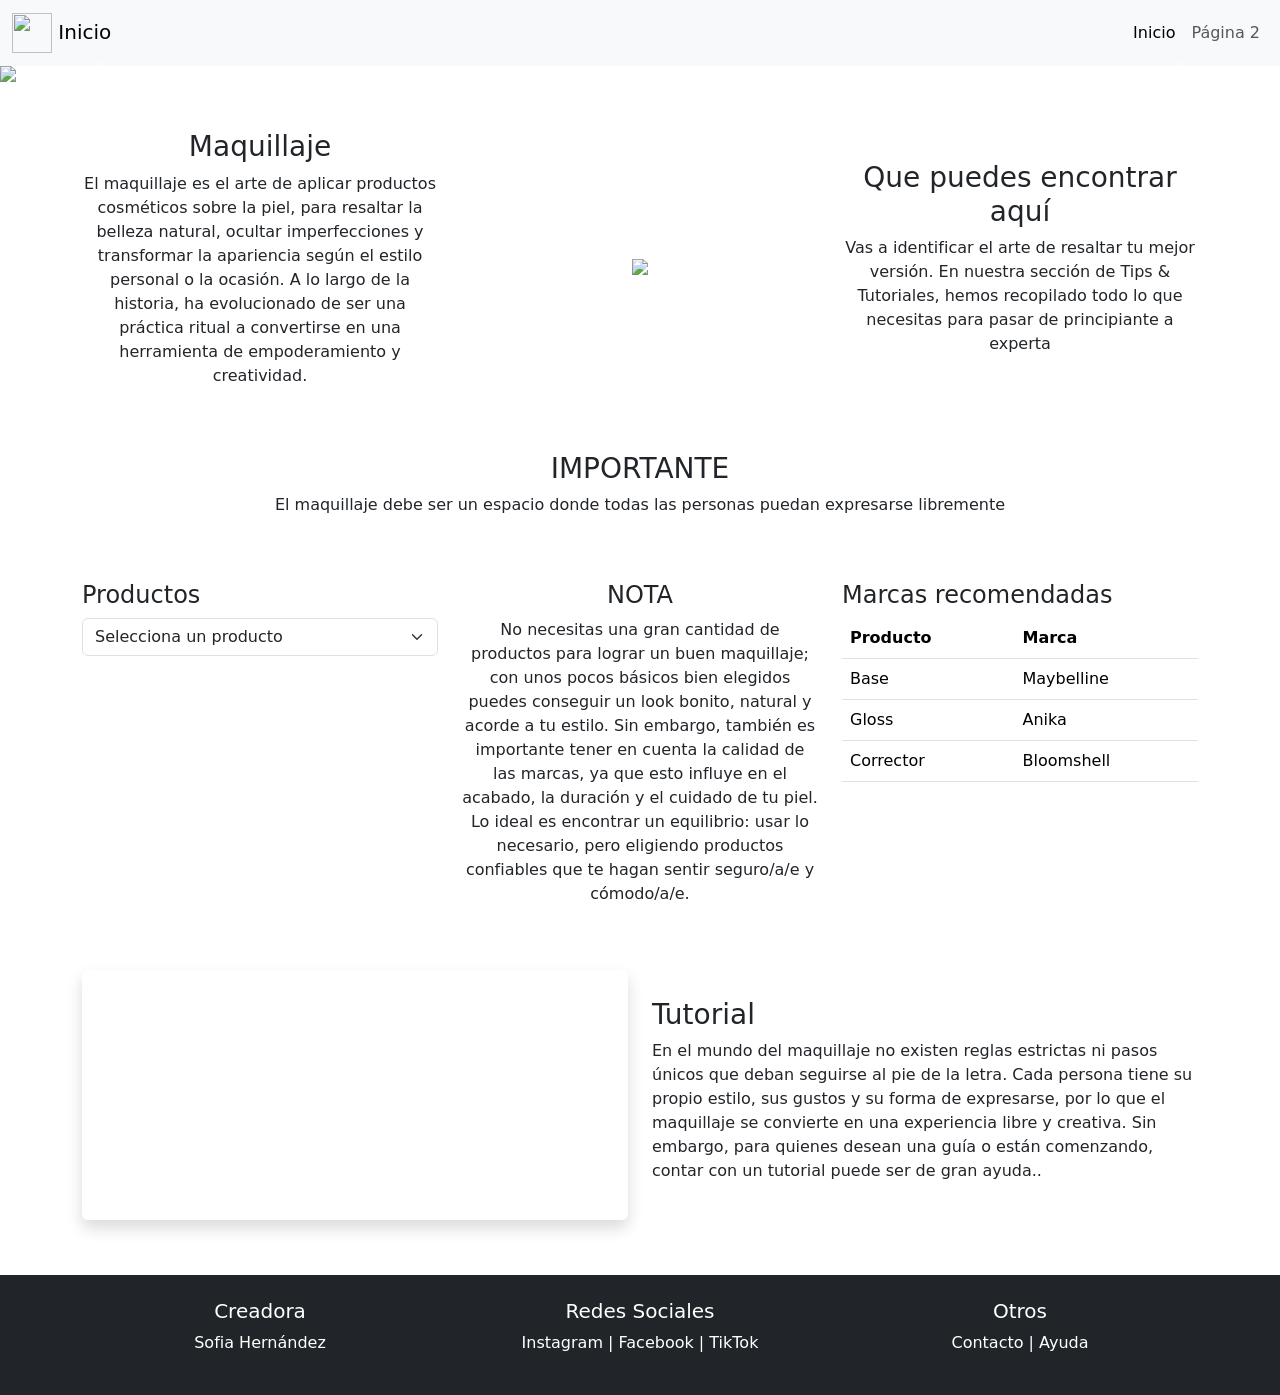
==== index.html @ a7aa95b9 "Add files via upload" ====
<!doctype html>
<html lang="es">
<head>
  <meta charset="utf-8">
  <meta name="viewport" content="width=device-width, initial-scale=1">
  <title>Maquillaje para ti</title>

  <link href="https://cdn.jsdelivr.net/npm/bootstrap@5.3.8/dist/css/bootstrap.min.css" rel="stylesheet">
  <link rel="stylesheet" href="./css/iniciostyle.css">
</head>

<body>

<!-- NAVBAR -->
<nav class="navbar navbar-expand-lg bg-body-tertiary">
  <div class="container-fluid">
    <a class="navbar-brand" href="#">
      <img src="./imagenes/logo 1.png" width="40" height="40">
      Inicio
    </a>

    <button class="navbar-toggler" data-bs-toggle="collapse" data-bs-target="#menu">
      <span class="navbar-toggler-icon"></span>
    </button>

    <div class="collapse navbar-collapse" id="menu">
      <ul class="navbar-nav ms-auto">
        <li class="nav-item">
          <a class="nav-link active" href="index.html">Inicio</a>
        </li>
        <li class="nav-item">
          <a class="nav-link" href="pagina.html">Página 2</a>
        </li>
      </ul>
    </div>
  </div>
</nav>

<!-- CARRUSEL -->
<div id="carouselExample" class="carousel slide" data-bs-ride="carousel">
  <div class="carousel-inner">

    <div class="carousel-item active">
      <img src="./imagenes/maquillaje 1.jpg" class="d-block w-100 tamano">
    </div>

    <div class="carousel-item">
      <img src="./imagenes/maquillaje 6.jpg" class="d-block w-100 tamano">
    </div>

    <div class="carousel-item">
      <img src="./imagenes/maquillaje 3.jpg" class="d-block w-100 tamano">
    </div>

  </div>

  <button class="carousel-control-prev" data-bs-target="#carouselExample" data-bs-slide="prev">
    <span class="carousel-control-prev-icon"></span>
  </button>

  <button class="carousel-control-next" data-bs-target="#carouselExample" data-bs-slide="next">
    <span class="carousel-control-next-icon"></span>
  </button>
</div>

<!-- FILA 1 -->
<div class="container mt-5">
  <div class="row text-center align-items-center">

    <div class="col-md-4">
      <h3>Maquillaje</h3>
      <p>El maquillaje es el arte de aplicar productos cosméticos sobre la piel, para resaltar la belleza natural, ocultar imperfecciones y transformar la apariencia según el estilo personal o la ocasión.
A lo largo de la historia, ha evolucionado de ser una práctica ritual a convertirse en una herramienta de empoderamiento y creatividad.</p>
    </div>

    <div class="col-md-4">
      <img src="./imagenes/maquillaje 7.jpg" class="img-fluid">
    </div>

    <div class="col-md-4">
      <h3>Que puedes encontrar aquí</h3>
      <p>Vas a identificar el arte de resaltar tu mejor versión. En nuestra sección de Tips & Tutoriales, hemos recopilado todo lo que necesitas para pasar de principiante a experta</p>
    </div>

  </div>
</div>

<!-- FILA 2 -->
<div class="container mt-5 text-center">
  <div class="row">
    <div class="col">
      <h3>IMPORTANTE</h3>
      <p>El maquillaje debe ser un espacio donde todas las personas puedan expresarse libremente</p>
    </div>
  </div>
</div>

<!-- FILA 3 -->
<div class="container mt-5">
  <div class="row">

    <!-- IZQUIERDA DESPLEGABLE -->
    <div class="col-md-4">
      <h4>Productos</h4>
      <select class="form-select" onchange="mostrarInfo()">
        <option value="">Selecciona un producto</option>
        <option value="base">Base</option>
        <option value="Gloss">Gloss</option>
        <option value="Corrector">Corrector</option>
      </select>

      <p id="infoProducto" class="mt-3"></p>
    </div>

    <!-- CENTRO TEXTO -->
    <div class="col-md-4 text-center">
      <h4>NOTA</h4>
      <p>No necesitas una gran cantidad de productos para lograr un buen maquillaje; con unos pocos básicos bien elegidos puedes conseguir un look bonito, natural y acorde a tu estilo. Sin embargo, también es importante tener en cuenta la calidad de las marcas, ya que esto influye en el acabado, la duración y el cuidado de tu piel. Lo ideal es encontrar un equilibrio: usar lo necesario, pero eligiendo productos confiables que te hagan sentir seguro/a/e y cómodo/a/e.</p>
    </div>

    <!-- DERECHA TABLA -->
    <div class="col-md-4">
      <h4>Marcas recomendadas</h4>
      <table class="table">
        <tr>
          <th>Producto</th>
          <th>Marca</th>
        </tr>
        <tr>
          <td>Base</td>
          <td>Maybelline</td>
        </tr>
        <tr>
          <td>Gloss</td>
          <td>Anika</td>
        </tr>
        <tr>
          <td>Corrector</td>
          <td>Bloomshell</td>
        </tr>
      </table>
    </div>

  </div>
</div>

<!-- FILA 4 -->
<div class="container mt-5">
  <div class="row align-items-center">

    <div class="col-md-6">
      <iframe 
        class="w-100 rounded shadow" 
        height="250"
        src="https://www.youtube.com/embed/0zv-RU5uBSk"
        title="Tutorial de maquillaje"
        allow="accelerometer; autoplay; clipboard-write; encrypted-media; gyroscope; picture-in-picture"
        allowfullscreen>
      </iframe>
    </div>

    <div class="col-md-6">
      <h3>Tutorial</h3>
      <p>En el mundo del maquillaje no existen reglas estrictas ni pasos únicos que deban seguirse al pie de la letra. Cada persona tiene su propio estilo, sus gustos y su forma de expresarse, por lo que el maquillaje se convierte en una experiencia libre y creativa. Sin embargo, para quienes desean una guía o están comenzando, contar con un tutorial puede ser de gran ayuda..</p>
    </div>

  </div>
</div>

<!-- FOOTER -->
<footer class="bg-dark text-white mt-5 p-4">
  <div class="container">
    <div class="row text-center">

      <div class="col-md-4">
        <h5>Creadora</h5>
        <p>Sofia Hernández</p>
      </div>

      <div class="col-md-4">
        <h5>Redes Sociales</h5>
        <p>Instagram | Facebook | TikTok</p>
      </div>

      <div class="col-md-4">
        <h5>Otros</h5>
        <p>Contacto | Ayuda</p>
      </div>

    </div>
  </div>
</footer>

<!-- SCRIPT PARA EL DESPLEGABLE -->
<script>
function mostrarInfo() {
  let valor = document.querySelector("select").value;
  let texto = "";

  if (valor === "base") {
    texto = "La base unifica el tono de la piel y le brinda luminosidad.";
  } else if (valor === "Gloss") {
    texto = "El gloss da color a los labios logrando que se vean saludables";
  } else if (valor === "Corrector") {
    texto = "El corrector oculta manchitas o granitos logrando que la piel se vea uniforme";
  }

  document.getElementById("infoProducto").innerText = texto;
}
</script>

<script src="https://cdn.jsdelivr.net/npm/bootstrap@5.3.8/dist/js/bootstrap.bundle.min.js"></script>
</body>
</html>
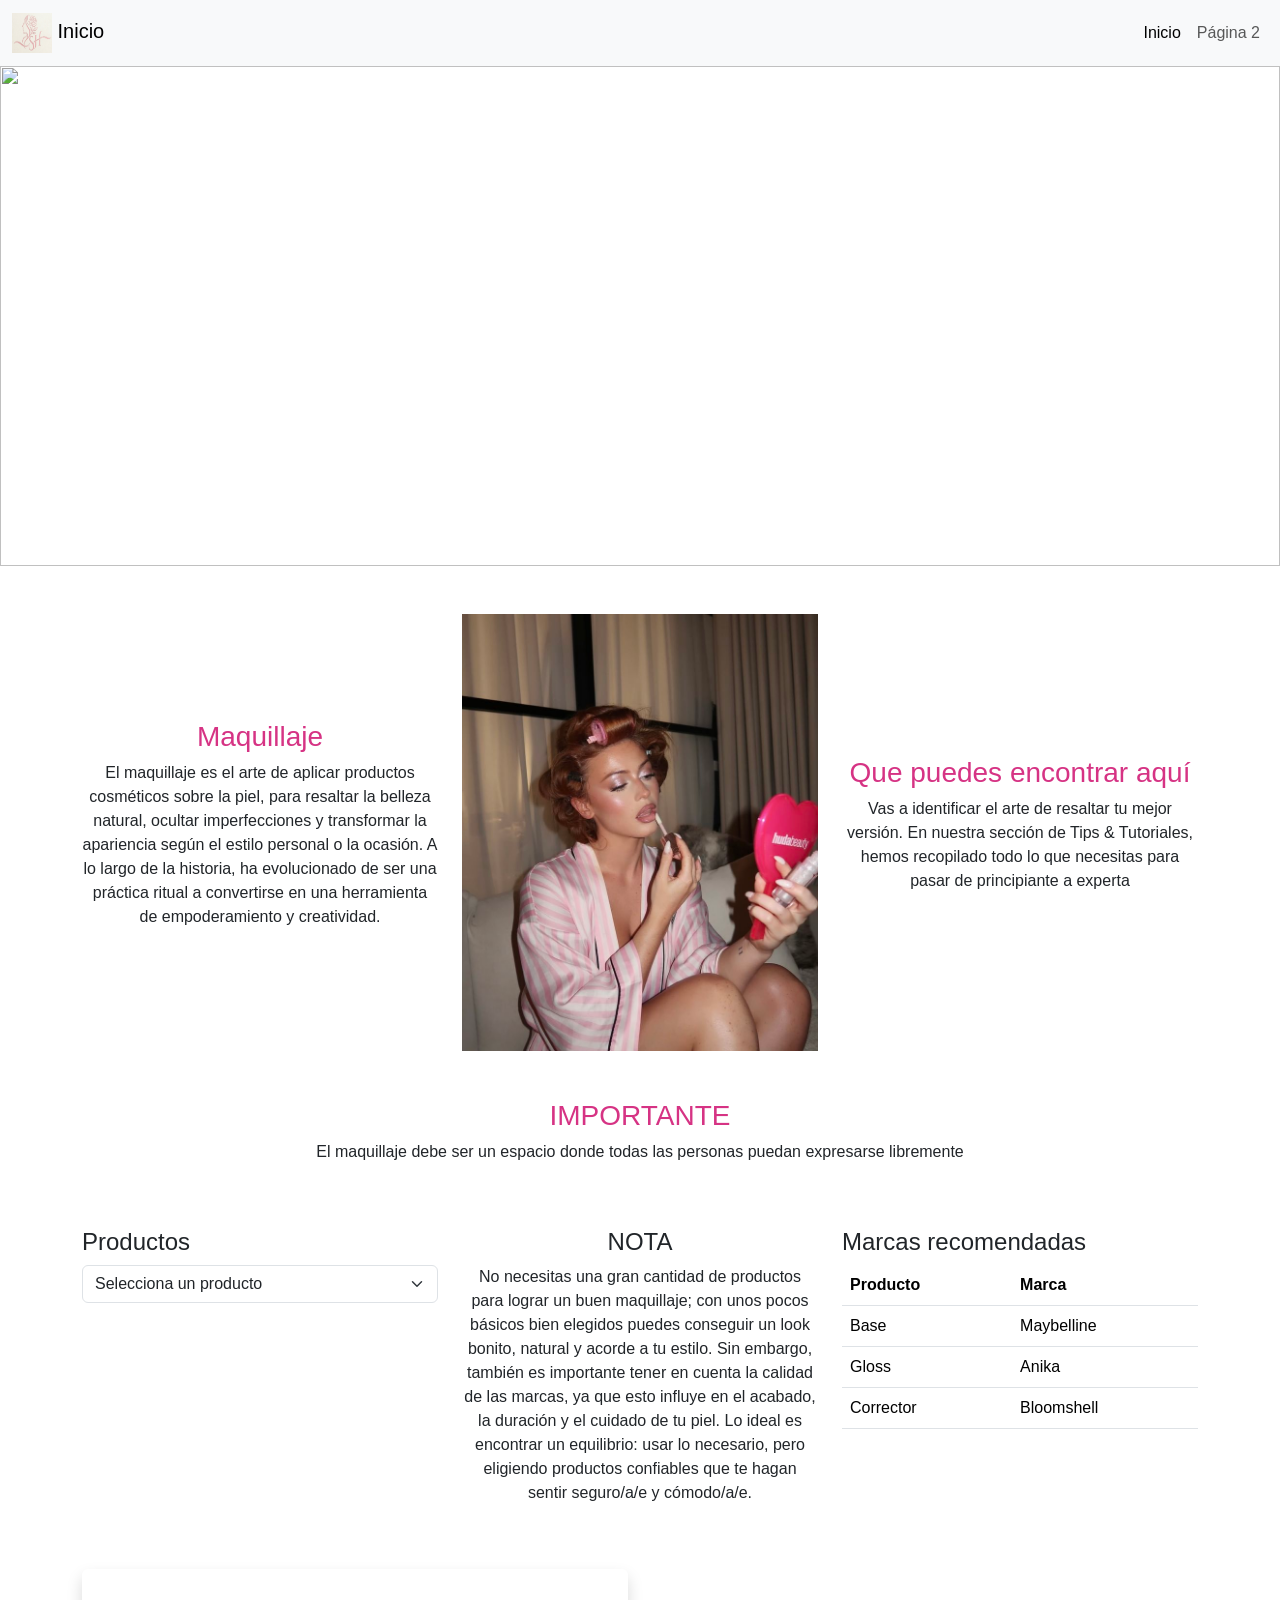
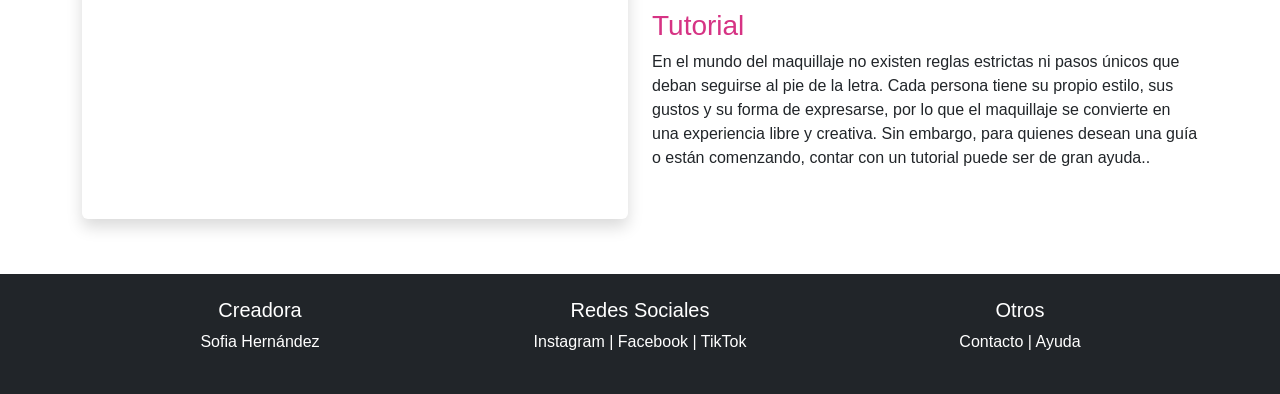
==== commit dc9f13da: "create page.html, index.html and css" ====
--- a/index.html
+++ b/index.html
@@ -1,214 +1,214 @@
-<!doctype html>
-<html lang="es">
-<head>
-  <meta charset="utf-8">
-  <meta name="viewport" content="width=device-width, initial-scale=1">
-  <title>Maquillaje para ti</title>
-
-  <link href="https://cdn.jsdelivr.net/npm/bootstrap@5.3.8/dist/css/bootstrap.min.css" rel="stylesheet">
-  <link rel="stylesheet" href="./css/iniciostyle.css">
-</head>
-
-<body>
-
-<!-- NAVBAR -->
-<nav class="navbar navbar-expand-lg bg-body-tertiary">
-  <div class="container-fluid">
-    <a class="navbar-brand" href="#">
-      <img src="./imagenes/logo 1.png" width="40" height="40">
-      Inicio
-    </a>
-
-    <button class="navbar-toggler" data-bs-toggle="collapse" data-bs-target="#menu">
-      <span class="navbar-toggler-icon"></span>
-    </button>
-
-    <div class="collapse navbar-collapse" id="menu">
-      <ul class="navbar-nav ms-auto">
-        <li class="nav-item">
-          <a class="nav-link active" href="index.html">Inicio</a>
-        </li>
-        <li class="nav-item">
-          <a class="nav-link" href="pagina.html">Página 2</a>
-        </li>
-      </ul>
-    </div>
-  </div>
-</nav>
-
-<!-- CARRUSEL -->
-<div id="carouselExample" class="carousel slide" data-bs-ride="carousel">
-  <div class="carousel-inner">
-
-    <div class="carousel-item active">
-      <img src="./imagenes/maquillaje 1.jpg" class="d-block w-100 tamano">
-    </div>
-
-    <div class="carousel-item">
-      <img src="./imagenes/maquillaje 6.jpg" class="d-block w-100 tamano">
-    </div>
-
-    <div class="carousel-item">
-      <img src="./imagenes/maquillaje 3.jpg" class="d-block w-100 tamano">
-    </div>
-
-  </div>
-
-  <button class="carousel-control-prev" data-bs-target="#carouselExample" data-bs-slide="prev">
-    <span class="carousel-control-prev-icon"></span>
-  </button>
-
-  <button class="carousel-control-next" data-bs-target="#carouselExample" data-bs-slide="next">
-    <span class="carousel-control-next-icon"></span>
-  </button>
-</div>
-
-<!-- FILA 1 -->
-<div class="container mt-5">
-  <div class="row text-center align-items-center">
-
-    <div class="col-md-4">
-      <h3>Maquillaje</h3>
-      <p>El maquillaje es el arte de aplicar productos cosméticos sobre la piel, para resaltar la belleza natural, ocultar imperfecciones y transformar la apariencia según el estilo personal o la ocasión.
-A lo largo de la historia, ha evolucionado de ser una práctica ritual a convertirse en una herramienta de empoderamiento y creatividad.</p>
-    </div>
-
-    <div class="col-md-4">
-      <img src="./imagenes/maquillaje 7.jpg" class="img-fluid">
-    </div>
-
-    <div class="col-md-4">
-      <h3>Que puedes encontrar aquí</h3>
-      <p>Vas a identificar el arte de resaltar tu mejor versión. En nuestra sección de Tips & Tutoriales, hemos recopilado todo lo que necesitas para pasar de principiante a experta</p>
-    </div>
-
-  </div>
-</div>
-
-<!-- FILA 2 -->
-<div class="container mt-5 text-center">
-  <div class="row">
-    <div class="col">
-      <h3>IMPORTANTE</h3>
-      <p>El maquillaje debe ser un espacio donde todas las personas puedan expresarse libremente</p>
-    </div>
-  </div>
-</div>
-
-<!-- FILA 3 -->
-<div class="container mt-5">
-  <div class="row">
-
-    <!-- IZQUIERDA DESPLEGABLE -->
-    <div class="col-md-4">
-      <h4>Productos</h4>
-      <select class="form-select" onchange="mostrarInfo()">
-        <option value="">Selecciona un producto</option>
-        <option value="base">Base</option>
-        <option value="Gloss">Gloss</option>
-        <option value="Corrector">Corrector</option>
-      </select>
-
-      <p id="infoProducto" class="mt-3"></p>
-    </div>
-
-    <!-- CENTRO TEXTO -->
-    <div class="col-md-4 text-center">
-      <h4>NOTA</h4>
-      <p>No necesitas una gran cantidad de productos para lograr un buen maquillaje; con unos pocos básicos bien elegidos puedes conseguir un look bonito, natural y acorde a tu estilo. Sin embargo, también es importante tener en cuenta la calidad de las marcas, ya que esto influye en el acabado, la duración y el cuidado de tu piel. Lo ideal es encontrar un equilibrio: usar lo necesario, pero eligiendo productos confiables que te hagan sentir seguro/a/e y cómodo/a/e.</p>
-    </div>
-
-    <!-- DERECHA TABLA -->
-    <div class="col-md-4">
-      <h4>Marcas recomendadas</h4>
-      <table class="table">
-        <tr>
-          <th>Producto</th>
-          <th>Marca</th>
-        </tr>
-        <tr>
-          <td>Base</td>
-          <td>Maybelline</td>
-        </tr>
-        <tr>
-          <td>Gloss</td>
-          <td>Anika</td>
-        </tr>
-        <tr>
-          <td>Corrector</td>
-          <td>Bloomshell</td>
-        </tr>
-      </table>
-    </div>
-
-  </div>
-</div>
-
-<!-- FILA 4 -->
-<div class="container mt-5">
-  <div class="row align-items-center">
-
-    <div class="col-md-6">
-      <iframe 
-        class="w-100 rounded shadow" 
-        height="250"
-        src="https://www.youtube.com/embed/0zv-RU5uBSk"
-        title="Tutorial de maquillaje"
-        allow="accelerometer; autoplay; clipboard-write; encrypted-media; gyroscope; picture-in-picture"
-        allowfullscreen>
-      </iframe>
-    </div>
-
-    <div class="col-md-6">
-      <h3>Tutorial</h3>
-      <p>En el mundo del maquillaje no existen reglas estrictas ni pasos únicos que deban seguirse al pie de la letra. Cada persona tiene su propio estilo, sus gustos y su forma de expresarse, por lo que el maquillaje se convierte en una experiencia libre y creativa. Sin embargo, para quienes desean una guía o están comenzando, contar con un tutorial puede ser de gran ayuda..</p>
-    </div>
-
-  </div>
-</div>
-
-<!-- FOOTER -->
-<footer class="bg-dark text-white mt-5 p-4">
-  <div class="container">
-    <div class="row text-center">
-
-      <div class="col-md-4">
-        <h5>Creadora</h5>
-        <p>Sofia Hernández</p>
-      </div>
-
-      <div class="col-md-4">
-        <h5>Redes Sociales</h5>
-        <p>Instagram | Facebook | TikTok</p>
-      </div>
-
-      <div class="col-md-4">
-        <h5>Otros</h5>
-        <p>Contacto | Ayuda</p>
-      </div>
-
-    </div>
-  </div>
-</footer>
-
-<!-- SCRIPT PARA EL DESPLEGABLE -->
-<script>
-function mostrarInfo() {
-  let valor = document.querySelector("select").value;
-  let texto = "";
-
-  if (valor === "base") {
-    texto = "La base unifica el tono de la piel y le brinda luminosidad.";
-  } else if (valor === "Gloss") {
-    texto = "El gloss da color a los labios logrando que se vean saludables";
-  } else if (valor === "Corrector") {
-    texto = "El corrector oculta manchitas o granitos logrando que la piel se vea uniforme";
-  }
-
-  document.getElementById("infoProducto").innerText = texto;
-}
-</script>
-
-<script src="https://cdn.jsdelivr.net/npm/bootstrap@5.3.8/dist/js/bootstrap.bundle.min.js"></script>
-</body>
+<!doctype html>
+<html lang="es">
+<head>
+  <meta charset="utf-8">
+  <meta name="viewport" content="width=device-width, initial-scale=1">
+  <title>Maquillaje para ti</title>
+
+  <link href="https://cdn.jsdelivr.net/npm/bootstrap@5.3.8/dist/css/bootstrap.min.css" rel="stylesheet">
+  <link rel="stylesheet" href="./css/iniciostyle.css">
+</head>
+
+<body>
+
+<!-- NAVBAR -->
+<nav class="navbar navbar-expand-lg bg-body-tertiary">
+  <div class="container-fluid">
+    <a class="navbar-brand" href="#">
+      <img src="./imagenes/logo 1.png" width="40" height="40">
+      Inicio
+    </a>
+
+    <button class="navbar-toggler" data-bs-toggle="collapse" data-bs-target="#menu">
+      <span class="navbar-toggler-icon"></span>
+    </button>
+
+    <div class="collapse navbar-collapse" id="menu">
+      <ul class="navbar-nav ms-auto">
+        <li class="nav-item">
+          <a class="nav-link active" href="index.html">Inicio</a>
+        </li>
+        <li class="nav-item">
+          <a class="nav-link" href="pagina.html">Página 2</a>
+        </li>
+      </ul>
+    </div>
+  </div>
+</nav>
+
+<!-- CARRUSEL -->
+<div id="carouselExample" class="carousel slide" data-bs-ride="carousel">
+  <div class="carousel-inner">
+
+    <div class="carousel-item active">
+      <img src="./imagenes/maquillaje 1.jpg" class="d-block w-100 tamano">
+    </div>
+
+    <div class="carousel-item">
+      <img src="./imagenes/maquillaje 6.jpg" class="d-block w-100 tamano">
+    </div>
+
+    <div class="carousel-item">
+      <img src="./imagenes/maquillaje 3.jpg" class="d-block w-100 tamano">
+    </div>
+
+  </div>
+
+  <button class="carousel-control-prev" data-bs-target="#carouselExample" data-bs-slide="prev">
+    <span class="carousel-control-prev-icon"></span>
+  </button>
+
+  <button class="carousel-control-next" data-bs-target="#carouselExample" data-bs-slide="next">
+    <span class="carousel-control-next-icon"></span>
+  </button>
+</div>
+
+<!-- FILA 1 -->
+<div class="container mt-5">
+  <div class="row text-center align-items-center">
+
+    <div class="col-md-4">
+      <h3>Maquillaje</h3>
+      <p>El maquillaje es el arte de aplicar productos cosméticos sobre la piel, para resaltar la belleza natural, ocultar imperfecciones y transformar la apariencia según el estilo personal o la ocasión.
+A lo largo de la historia, ha evolucionado de ser una práctica ritual a convertirse en una herramienta de empoderamiento y creatividad.</p>
+    </div>
+
+    <div class="col-md-4">
+      <img src="./imagenes/maquillaje 7.jpg" class="img-fluid">
+    </div>
+
+    <div class="col-md-4">
+      <h3>Que puedes encontrar aquí</h3>
+      <p>Vas a identificar el arte de resaltar tu mejor versión. En nuestra sección de Tips & Tutoriales, hemos recopilado todo lo que necesitas para pasar de principiante a experta</p>
+    </div>
+
+  </div>
+</div>
+
+<!-- FILA 2 -->
+<div class="container mt-5 text-center">
+  <div class="row">
+    <div class="col">
+      <h3>IMPORTANTE</h3>
+      <p>El maquillaje debe ser un espacio donde todas las personas puedan expresarse libremente</p>
+    </div>
+  </div>
+</div>
+
+<!-- FILA 3 -->
+<div class="container mt-5">
+  <div class="row">
+
+    <!-- IZQUIERDA DESPLEGABLE -->
+    <div class="col-md-4">
+      <h4>Productos</h4>
+      <select class="form-select" onchange="mostrarInfo()">
+        <option value="">Selecciona un producto</option>
+        <option value="base">Base</option>
+        <option value="Gloss">Gloss</option>
+        <option value="Corrector">Corrector</option>
+      </select>
+
+      <p id="infoProducto" class="mt-3"></p>
+    </div>
+
+    <!-- CENTRO TEXTO -->
+    <div class="col-md-4 text-center">
+      <h4>NOTA</h4>
+      <p>No necesitas una gran cantidad de productos para lograr un buen maquillaje; con unos pocos básicos bien elegidos puedes conseguir un look bonito, natural y acorde a tu estilo. Sin embargo, también es importante tener en cuenta la calidad de las marcas, ya que esto influye en el acabado, la duración y el cuidado de tu piel. Lo ideal es encontrar un equilibrio: usar lo necesario, pero eligiendo productos confiables que te hagan sentir seguro/a/e y cómodo/a/e.</p>
+    </div>
+
+    <!-- DERECHA TABLA -->
+    <div class="col-md-4">
+      <h4>Marcas recomendadas</h4>
+      <table class="table">
+        <tr>
+          <th>Producto</th>
+          <th>Marca</th>
+        </tr>
+        <tr>
+          <td>Base</td>
+          <td>Maybelline</td>
+        </tr>
+        <tr>
+          <td>Gloss</td>
+          <td>Anika</td>
+        </tr>
+        <tr>
+          <td>Corrector</td>
+          <td>Bloomshell</td>
+        </tr>
+      </table>
+    </div>
+
+  </div>
+</div>
+
+<!-- FILA 4 -->
+<div class="container mt-5">
+  <div class="row align-items-center">
+
+    <div class="col-md-6">
+      <iframe 
+        class="w-100 rounded shadow" 
+        height="250"
+        src="https://www.youtube.com/embed/0zv-RU5uBSk"
+        title="Tutorial de maquillaje"
+        allow="accelerometer; autoplay; clipboard-write; encrypted-media; gyroscope; picture-in-picture"
+        allowfullscreen>
+      </iframe>
+    </div>
+
+    <div class="col-md-6">
+      <h3>Tutorial</h3>
+      <p>En el mundo del maquillaje no existen reglas estrictas ni pasos únicos que deban seguirse al pie de la letra. Cada persona tiene su propio estilo, sus gustos y su forma de expresarse, por lo que el maquillaje se convierte en una experiencia libre y creativa. Sin embargo, para quienes desean una guía o están comenzando, contar con un tutorial puede ser de gran ayuda..</p>
+    </div>
+
+  </div>
+</div>
+
+<!-- FOOTER -->
+<footer class="bg-dark text-white mt-5 p-4">
+  <div class="container">
+    <div class="row text-center">
+
+      <div class="col-md-4">
+        <h5>Creadora</h5>
+        <p>Sofia Hernández</p>
+      </div>
+
+      <div class="col-md-4">
+        <h5>Redes Sociales</h5>
+        <p>Instagram | Facebook | TikTok</p>
+      </div>
+
+      <div class="col-md-4">
+        <h5>Otros</h5>
+        <p>Contacto | Ayuda</p>
+      </div>
+
+    </div>
+  </div>
+</footer>
+
+<!-- SCRIPT PARA EL DESPLEGABLE -->
+<script>
+function mostrarInfo() {
+  let valor = document.querySelector("select").value;
+  let texto = "";
+
+  if (valor === "base") {
+    texto = "La base unifica el tono de la piel y le brinda luminosidad.";
+  } else if (valor === "Gloss") {
+    texto = "El gloss da color a los labios logrando que se vean saludables";
+  } else if (valor === "Corrector") {
+    texto = "El corrector oculta manchitas o granitos logrando que la piel se vea uniforme";
+  }
+
+  document.getElementById("infoProducto").innerText = texto;
+}
+</script>
+
+<script src="https://cdn.jsdelivr.net/npm/bootstrap@5.3.8/dist/js/bootstrap.bundle.min.js"></script>
+</body>
 </html>
--- a/css/iniciostyle.css
+++ b/css/iniciostyle.css
@@ -0,0 +1,16 @@
+body {
+    font-family: Arial;
+}
+
+.tamano {
+    height: 500px;
+    object-fit: cover;
+}
+
+h2, h3 {
+    color: #d63384;
+}
+
+footer {
+    text-align: center;
+}
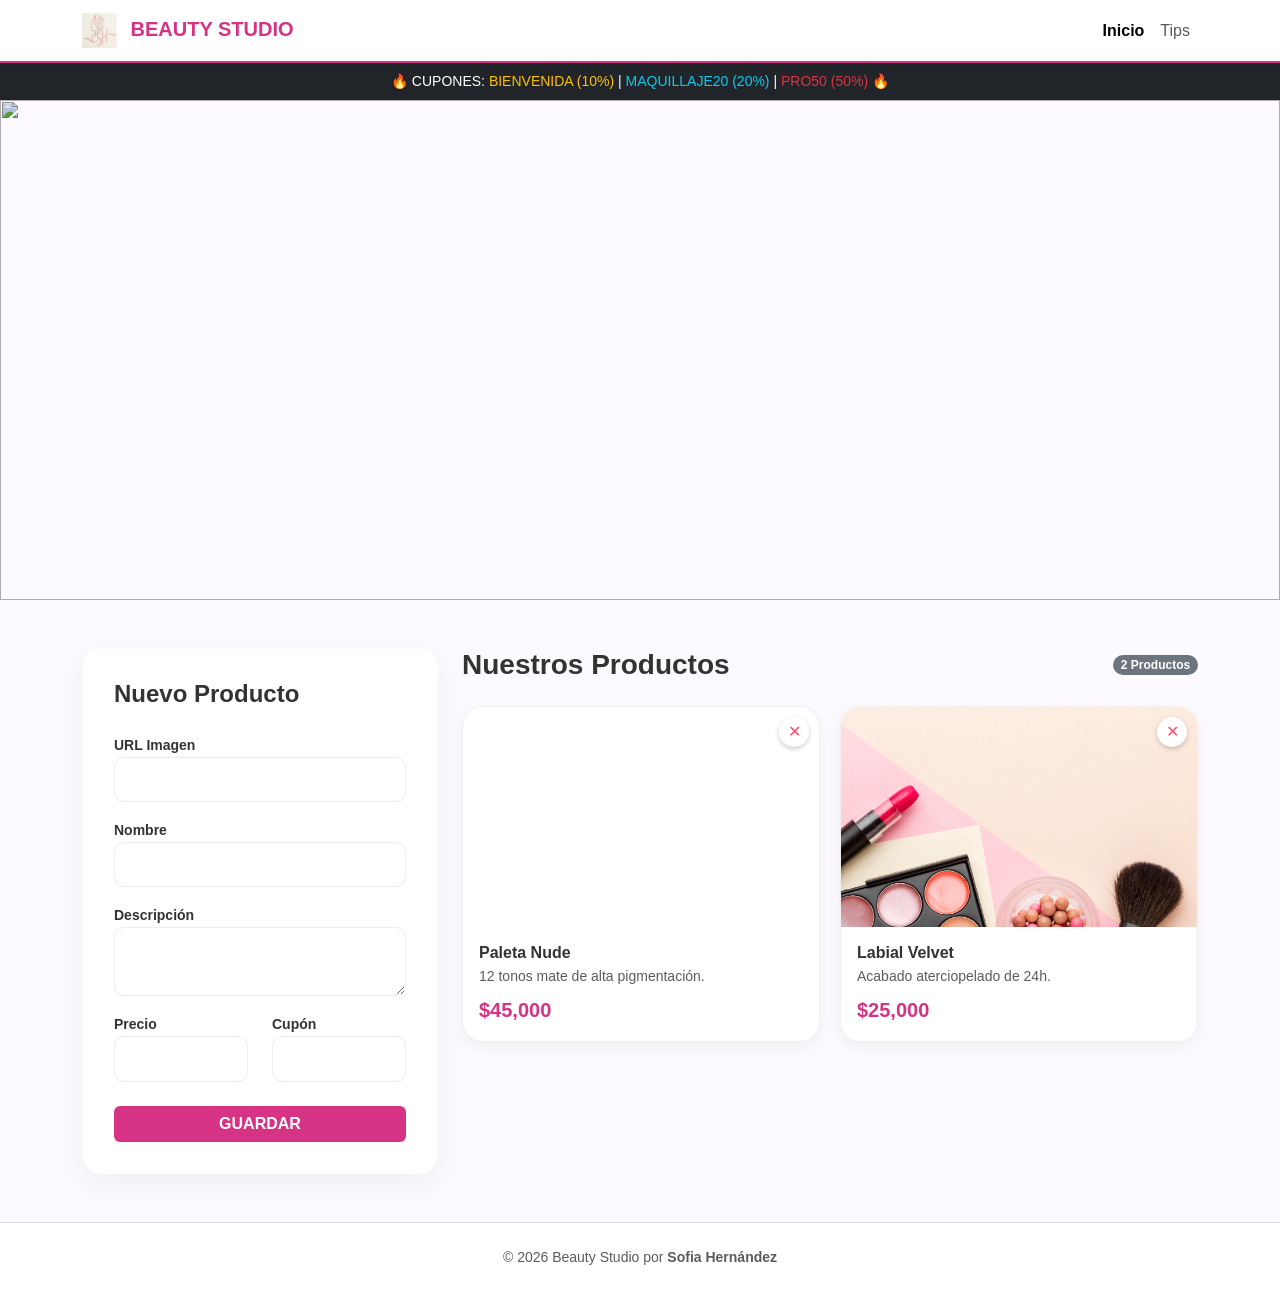
==== commit a3be6e7d: "Tarea finalizada: CRUD de maquillaje y diseño profesional" ====
--- a/index.html
+++ b/index.html
@@ -1,214 +1,133 @@
 <!doctype html>
 <html lang="es">
 <head>
-  <meta charset="utf-8">
-  <meta name="viewport" content="width=device-width, initial-scale=1">
-  <title>Maquillaje para ti</title>
-
-  <link href="https://cdn.jsdelivr.net/npm/bootstrap@5.3.8/dist/css/bootstrap.min.css" rel="stylesheet">
-  <link rel="stylesheet" href="./css/iniciostyle.css">
+    <meta charset="utf-8">
+    <meta name="viewport" content="width=device-width, initial-scale=1">
+    <title>Beauty Studio | Admin</title>
+    <link href="https://cdn.jsdelivr.net/npm/bootstrap@5.3.0/dist/css/bootstrap.min.css" rel="stylesheet">
+    <link rel="stylesheet" href="./css/iniciostyle.css">
 </head>
-
 <body>
 
-<!-- NAVBAR -->
-<nav class="navbar navbar-expand-lg bg-body-tertiary">
-  <div class="container-fluid">
-    <a class="navbar-brand" href="#">
-      <img src="./imagenes/logo 1.png" width="40" height="40">
-      Inicio
-    </a>
-
-    <button class="navbar-toggler" data-bs-toggle="collapse" data-bs-target="#menu">
-      <span class="navbar-toggler-icon"></span>
-    </button>
-
-    <div class="collapse navbar-collapse" id="menu">
-      <ul class="navbar-nav ms-auto">
-        <li class="nav-item">
-          <a class="nav-link active" href="index.html">Inicio</a>
-        </li>
-        <li class="nav-item">
-          <a class="nav-link" href="pagina.html">Página 2</a>
-        </li>
-      </ul>
+<nav class="navbar navbar-expand-lg sticky-top">
+    <div class="container">
+        <a class="navbar-brand fw-bold" href="#" style="color: var(--primary-color);">
+            <img src="./imagenes/logo 1.png" width="35" height="35" class="me-2"> BEAUTY STUDIO
+        </a>
+        <div class="collapse navbar-collapse">
+            <ul class="navbar-nav ms-auto">
+                <li class="nav-item"><a class="nav-link active fw-bold" href="index.html">Inicio</a></li>
+                <li class="nav-item"><a class="nav-link" href="pagina.html">Tips</a></li>
+            </ul>
+        </div>
     </div>
-  </div>
 </nav>
 
-<!-- CARRUSEL -->
-<div id="carouselExample" class="carousel slide" data-bs-ride="carousel">
-  <div class="carousel-inner">
-
-    <div class="carousel-item active">
-      <img src="./imagenes/maquillaje 1.jpg" class="d-block w-100 tamano">
-    </div>
-
-    <div class="carousel-item">
-      <img src="./imagenes/maquillaje 6.jpg" class="d-block w-100 tamano">
-    </div>
-
-    <div class="carousel-item">
-      <img src="./imagenes/maquillaje 3.jpg" class="d-block w-100 tamano">
-    </div>
-
-  </div>
-
-  <button class="carousel-control-prev" data-bs-target="#carouselExample" data-bs-slide="prev">
-    <span class="carousel-control-prev-icon"></span>
-  </button>
-
-  <button class="carousel-control-next" data-bs-target="#carouselExample" data-bs-slide="next">
-    <span class="carousel-control-next-icon"></span>
-  </button>
+<div class="bg-dark text-white p-2 text-center small">
+    🔥 CUPONES: <span class="text-warning">BIENVENIDA (10%)</span> | <span class="text-info">MAQUILLAJE20 (20%)</span> | <span class="text-danger">PRO50 (50%)</span> 🔥
 </div>
 
-<!-- FILA 1 -->
-<div class="container mt-5">
-  <div class="row text-center align-items-center">
-
-    <div class="col-md-4">
-      <h3>Maquillaje</h3>
-      <p>El maquillaje es el arte de aplicar productos cosméticos sobre la piel, para resaltar la belleza natural, ocultar imperfecciones y transformar la apariencia según el estilo personal o la ocasión.
-A lo largo de la historia, ha evolucionado de ser una práctica ritual a convertirse en una herramienta de empoderamiento y creatividad.</p>
+<div id="carouselExample" class="carousel slide" data-bs-ride="carousel">
+    <div class="carousel-inner">
+        <div class="carousel-item active"><img src="./imagenes/maquillaje 1.jpg" class="d-block w-100 tamano"></div>
+        <div class="carousel-item"><img src="./imagenes/maquillaje 6.jpg" class="d-block w-100 tamano"></div>
+        <div class="carousel-item"><img src="./imagenes/maquillaje 3.jpg" class="d-block w-100 tamano"></div>
     </div>
-
-    <div class="col-md-4">
-      <img src="./imagenes/maquillaje 7.jpg" class="img-fluid">
-    </div>
-
-    <div class="col-md-4">
-      <h3>Que puedes encontrar aquí</h3>
-      <p>Vas a identificar el arte de resaltar tu mejor versión. En nuestra sección de Tips & Tutoriales, hemos recopilado todo lo que necesitas para pasar de principiante a experta</p>
-    </div>
-
-  </div>
 </div>
 
-<!-- FILA 2 -->
-<div class="container mt-5 text-center">
-  <div class="row">
-    <div class="col">
-      <h3>IMPORTANTE</h3>
-      <p>El maquillaje debe ser un espacio donde todas las personas puedan expresarse libremente</p>
+<div class="container my-5">
+    <div class="row g-4">
+        <div class="col-lg-4">
+            <div class="admin-card">
+                <h4 class="fw-bold mb-4">Nuevo Producto</h4>
+                <form id="productForm">
+                    <div class="mb-3"><label class="small fw-bold">URL Imagen</label><input type="url" id="imgInp" class="form-control" required></div>
+                    <div class="mb-3"><label class="small fw-bold">Nombre</label><input type="text" id="titleInp" class="form-control" required></div>
+                    <div class="mb-3"><label class="small fw-bold">Descripción</label><textarea id="descInp" class="form-control" rows="2" required></textarea></div>
+                    <div class="row">
+                        <div class="col-6 mb-3"><label class="small fw-bold">Precio</label><input type="number" id="priceInp" class="form-control" required></div>
+                        <div class="col-6 mb-3"><label class="small fw-bold">Cupón</label><input type="text" id="couponInp" class="form-control"></div>
+                    </div>
+                    <button type="submit" class="btn btn-primary w-100 fw-bold mt-2" style="background: var(--primary-color); border:none;">GUARDAR</button>
+                </form>
+            </div>
+        </div>
+
+        <div class="col-lg-8">
+            <div class="d-flex justify-content-between align-items-center mb-4">
+                <h3 class="fw-bold m-0">Nuestros Productos</h3>
+                <span class="badge bg-secondary rounded-pill" id="countBadge">0 Productos</span>
+            </div>
+            <div id="contenedor-productos"></div>
+        </div>
     </div>
-  </div>
 </div>
 
-<!-- FILA 3 -->
-<div class="container mt-5">
-  <div class="row">
-
-    <!-- IZQUIERDA DESPLEGABLE -->
-    <div class="col-md-4">
-      <h4>Productos</h4>
-      <select class="form-select" onchange="mostrarInfo()">
-        <option value="">Selecciona un producto</option>
-        <option value="base">Base</option>
-        <option value="Gloss">Gloss</option>
-        <option value="Corrector">Corrector</option>
-      </select>
-
-      <p id="infoProducto" class="mt-3"></p>
-    </div>
-
-    <!-- CENTRO TEXTO -->
-    <div class="col-md-4 text-center">
-      <h4>NOTA</h4>
-      <p>No necesitas una gran cantidad de productos para lograr un buen maquillaje; con unos pocos básicos bien elegidos puedes conseguir un look bonito, natural y acorde a tu estilo. Sin embargo, también es importante tener en cuenta la calidad de las marcas, ya que esto influye en el acabado, la duración y el cuidado de tu piel. Lo ideal es encontrar un equilibrio: usar lo necesario, pero eligiendo productos confiables que te hagan sentir seguro/a/e y cómodo/a/e.</p>
-    </div>
-
-    <!-- DERECHA TABLA -->
-    <div class="col-md-4">
-      <h4>Marcas recomendadas</h4>
-      <table class="table">
-        <tr>
-          <th>Producto</th>
-          <th>Marca</th>
-        </tr>
-        <tr>
-          <td>Base</td>
-          <td>Maybelline</td>
-        </tr>
-        <tr>
-          <td>Gloss</td>
-          <td>Anika</td>
-        </tr>
-        <tr>
-          <td>Corrector</td>
-          <td>Bloomshell</td>
-        </tr>
-      </table>
-    </div>
-
-  </div>
-</div>
-
-<!-- FILA 4 -->
-<div class="container mt-5">
-  <div class="row align-items-center">
-
-    <div class="col-md-6">
-      <iframe 
-        class="w-100 rounded shadow" 
-        height="250"
-        src="https://www.youtube.com/embed/0zv-RU5uBSk"
-        title="Tutorial de maquillaje"
-        allow="accelerometer; autoplay; clipboard-write; encrypted-media; gyroscope; picture-in-picture"
-        allowfullscreen>
-      </iframe>
-    </div>
-
-    <div class="col-md-6">
-      <h3>Tutorial</h3>
-      <p>En el mundo del maquillaje no existen reglas estrictas ni pasos únicos que deban seguirse al pie de la letra. Cada persona tiene su propio estilo, sus gustos y su forma de expresarse, por lo que el maquillaje se convierte en una experiencia libre y creativa. Sin embargo, para quienes desean una guía o están comenzando, contar con un tutorial puede ser de gran ayuda..</p>
-    </div>
-
-  </div>
-</div>
-
-<!-- FOOTER -->
-<footer class="bg-dark text-white mt-5 p-4">
-  <div class="container">
-    <div class="row text-center">
-
-      <div class="col-md-4">
-        <h5>Creadora</h5>
-        <p>Sofia Hernández</p>
-      </div>
-
-      <div class="col-md-4">
-        <h5>Redes Sociales</h5>
-        <p>Instagram | Facebook | TikTok</p>
-      </div>
-
-      <div class="col-md-4">
-        <h5>Otros</h5>
-        <p>Contacto | Ayuda</p>
-      </div>
-
-    </div>
-  </div>
+<footer class="py-4 bg-white border-top text-center mt-5">
+    <p class="text-muted small m-0">© 2026 Beauty Studio por <strong>Sofia Hernández</strong></p>
 </footer>
 
-<!-- SCRIPT PARA EL DESPLEGABLE -->
 <script>
-function mostrarInfo() {
-  let valor = document.querySelector("select").value;
-  let texto = "";
+    const productForm = document.getElementById('productForm');
+    const container = document.getElementById('contenedor-productos');
+    const countBadge = document.getElementById('countBadge');
+    let productCount = 0;
 
-  if (valor === "base") {
-    texto = "La base unifica el tono de la piel y le brinda luminosidad.";
-  } else if (valor === "Gloss") {
-    texto = "El gloss da color a los labios logrando que se vean saludables";
-  } else if (valor === "Corrector") {
-    texto = "El corrector oculta manchitas o granitos logrando que la piel se vea uniforme";
-  }
+    const CUPONES = { 'BIENVENIDA': 0.10, 'MAQUILLAJE20': 0.20, 'PRO50': 0.50 };
 
-  document.getElementById("infoProducto").innerText = texto;
-}
+    // Productos de muestra
+    const iniciales = [
+        { img: "./imagenes/maquillaje 1.jpg", title: "Paleta Nude", desc: "12 tonos mate de alta pigmentación.", price: 45000 },
+        { img: "./imagenes/maquillaje 6.jpg", title: "Labial Velvet", desc: "Acabado aterciopelado de 24h.", price: 25000 }
+    ];
+
+    window.onload = () => {
+        iniciales.forEach(p => renderCard(p.img, p.title, p.desc, p.price, p.price, ""));
+    };
+
+    productForm.addEventListener('submit', (e) => {
+        e.preventDefault();
+        const img = document.getElementById('imgInp').value;
+        const title = document.getElementById('titleInp').value;
+        const desc = document.getElementById('descInp').value;
+        const price = parseFloat(document.getElementById('priceInp').value);
+        const coupon = document.getElementById('couponInp').value.trim().toUpperCase();
+
+        let finalPrice = price;
+        let tag = "";
+
+        if (CUPONES[coupon]) {
+            finalPrice = price * (1 - CUPONES[coupon]);
+            tag = `<span class="badge bg-danger">-${CUPONES[coupon]*100}% OFF</span>`;
+        }
+
+        renderCard(img, title, desc, price, finalPrice, tag);
+        productForm.reset();
+    });
+
+    function renderCard(img, title, desc, oldP, newP, tag) {
+        const div = document.createElement('div');
+        div.className = 'product-card';
+        div.innerHTML = `
+            <button class="btn-delete">✕</button>
+            <div class="product-img-container"><img src="${img}" onerror="this.src='https://placehold.co/400x300?text=Beauty'"></div>
+            <div class="p-3">
+                <div class="d-flex justify-content-between align-items-start mb-1"><h6 class="fw-bold m-0">${title}</h6>${tag}</div>
+                <p class="text-muted small mb-2">${desc}</p>
+                <div class="d-flex align-items-center">
+                    ${oldP !== newP ? `<span class="old-price">$${oldP.toLocaleString()}</span>` : ''}
+                    <span class="price-tag">$${newP.toLocaleString()}</span>
+                </div>
+            </div>`;
+        
+        div.querySelector('.btn-delete').onclick = () => { div.remove(); productCount--; updateCount(); };
+        container.appendChild(div);
+        productCount++;
+        updateCount();
+    }
+
+    function updateCount() { countBadge.innerText = `${productCount} Productos`; }
 </script>
-
-<script src="https://cdn.jsdelivr.net/npm/bootstrap@5.3.8/dist/js/bootstrap.bundle.min.js"></script>
+<script src="https://cdn.jsdelivr.net/npm/bootstrap@5.3.0/dist/js/bootstrap.bundle.min.js"></script>
 </body>
 </html>
--- a/css/iniciostyle.css
+++ b/css/iniciostyle.css
@@ -1,16 +1,113 @@
-body {
-    font-family: Arial;
+:root {
+    --primary-color: #d63384;
+    --secondary-color: #6f42c1;
+    --glass-bg: rgba(255, 255, 255, 0.95);
 }
 
+body {
+    font-family: 'Segoe UI', Roboto, Arial, sans-serif;
+    background-color: #fcfaff;
+    color: #333;
+}
+
+/* Navbar */
+.navbar {
+    background: var(--glass-bg) !important;
+    backdrop-filter: blur(10px);
+    border-bottom: 2px solid var(--primary-color);
+    box-shadow: 0 2px 10px rgba(0,0,0,0.05);
+}
+
+/* Carrusel */
 .tamano {
     height: 500px;
     object-fit: cover;
+    filter: brightness(0.9);
 }
 
-h2, h3 {
-    color: #d63384;
+/* Formulario */
+.admin-card {
+    background: white;
+    border: none;
+    border-radius: 20px;
+    box-shadow: 0 10px 30px rgba(0,0,0,0.05);
+    padding: 2rem;
 }
 
-footer {
-    text-align: center;
+.form-control {
+    border-radius: 10px;
+    padding: 0.6rem;
+    border: 1px solid #eee;
+}
+
+.form-control:focus {
+    box-shadow: 0 0 0 0.25rem rgba(214, 51, 132, 0.15);
+    border-color: var(--primary-color);
+}
+
+/* Catálogo Grid */
+#contenedor-productos {
+    display: grid;
+    grid-template-columns: repeat(auto-fill, minmax(280px, 1fr));
+    gap: 20px;
+}
+
+/* Tarjeta de Producto */
+.product-card {
+    background: white;
+    border-radius: 20px;
+    overflow: hidden;
+    transition: all 0.3s ease;
+    box-shadow: 0 5px 15px rgba(0,0,0,0.05);
+    position: relative;
+    border: 1px solid #f0f0f0;
+}
+
+.product-card:hover {
+    transform: translateY(-10px);
+    box-shadow: 0 15px 30px rgba(0,0,0,0.1);
+}
+
+.product-img-container {
+    height: 220px;
+    overflow: hidden;
+}
+
+.product-img-container img {
+    width: 100%;
+    height: 100%;
+    object-fit: cover;
+}
+
+.price-tag {
+    font-size: 1.25rem;
+    font-weight: bold;
+    color: var(--primary-color);
+}
+
+.old-price {
+    text-decoration: line-through;
+    color: #aaa;
+    font-size: 0.85rem;
+    margin-right: 8px;
+}
+
+.btn-delete {
+    position: absolute;
+    top: 10px;
+    right: 10px;
+    background: white;
+    border: none;
+    border-radius: 50%;
+    width: 30px;
+    height: 30px;
+    color: #ff4d6d;
+    box-shadow: 0 2px 5px rgba(0,0,0,0.2);
+    cursor: pointer;
+    z-index: 10;
+}
+
+.btn-delete:hover {
+    background: #ff4d6d;
+    color: white;
 }
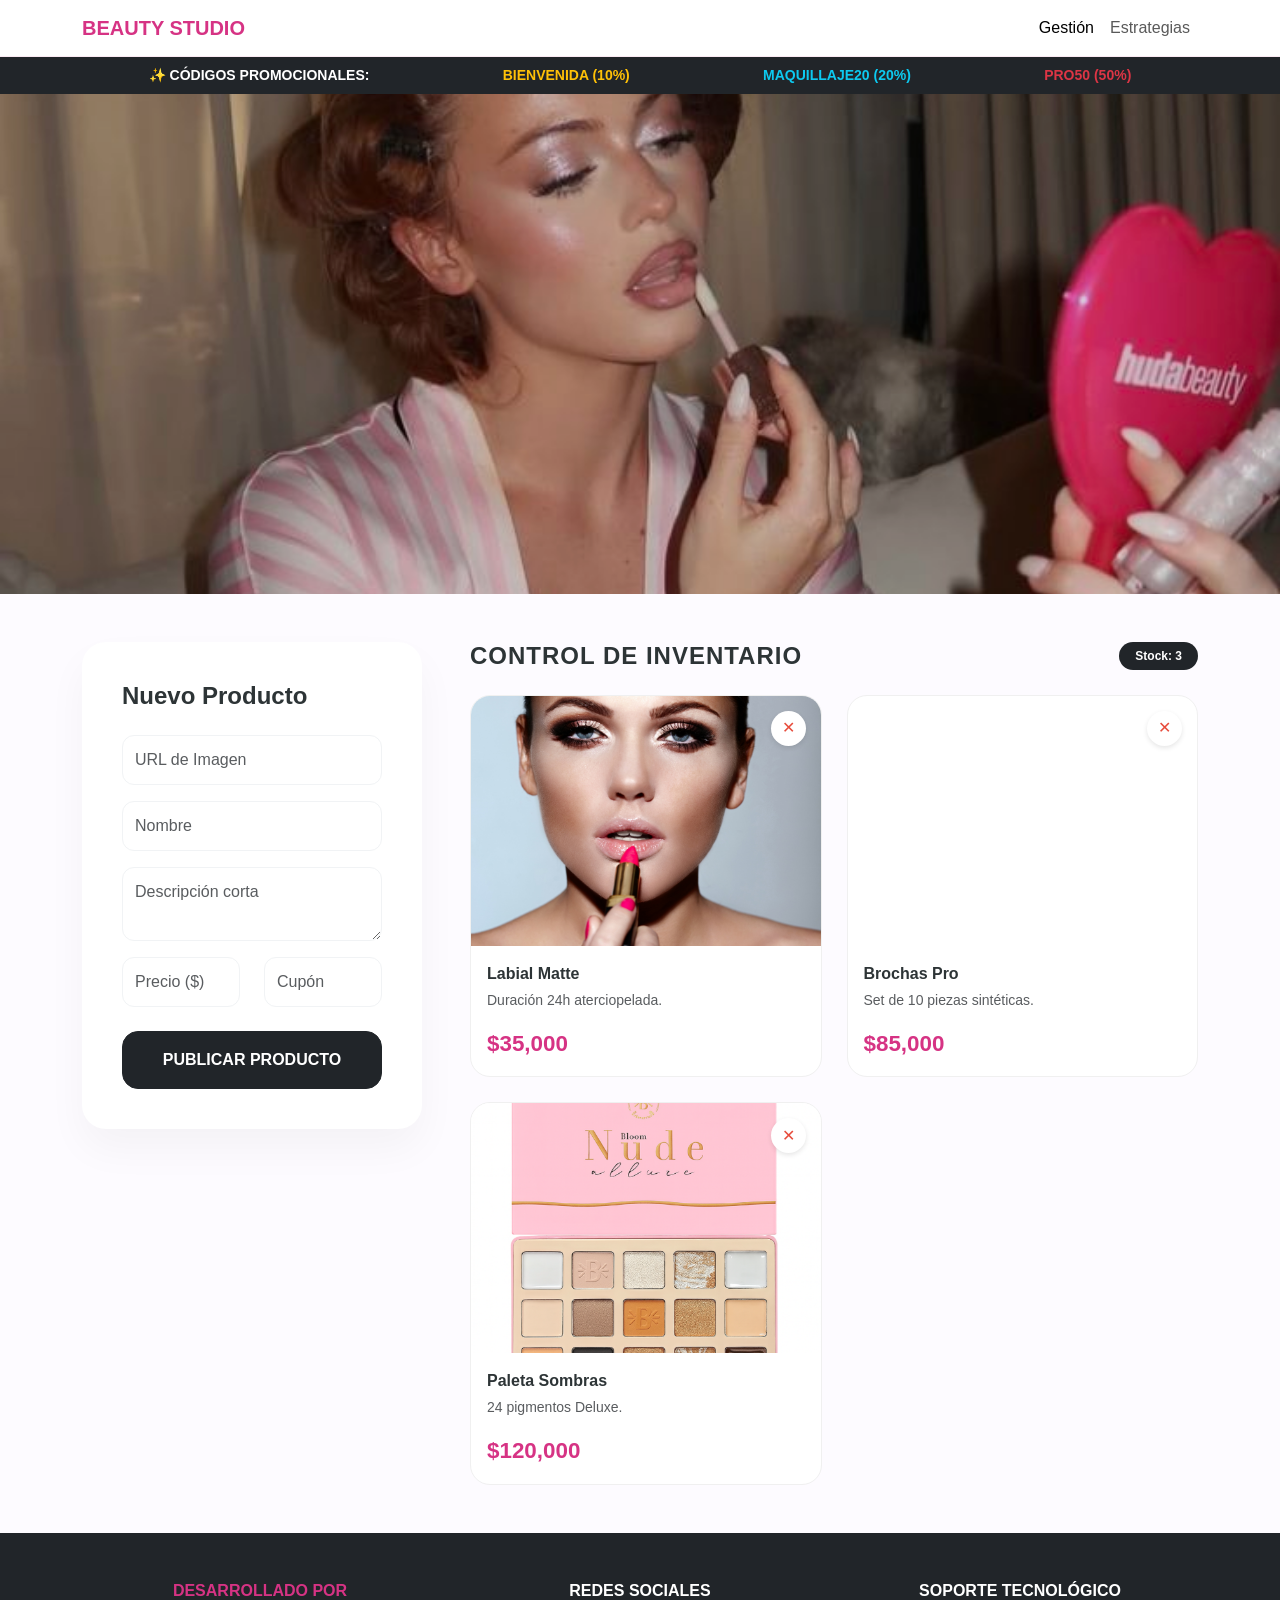
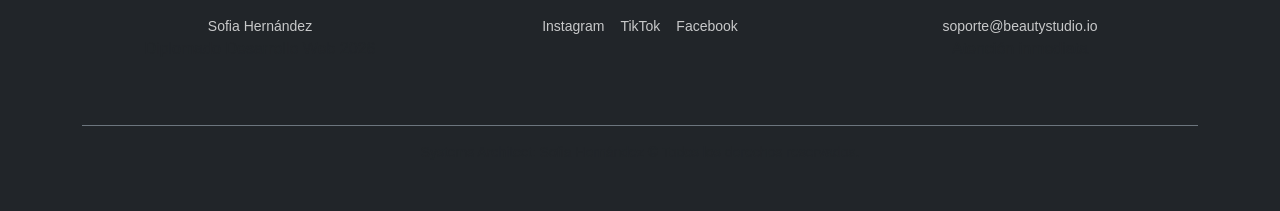
==== commit 315fe3db: "feat: implementacion final de catalogo, cupones y footer unificado" ====
--- a/index.html
+++ b/index.html
@@ -3,7 +3,7 @@
 <head>
     <meta charset="utf-8">
     <meta name="viewport" content="width=device-width, initial-scale=1">
-    <title>Beauty Studio | Admin</title>
+    <title>Beauty Studio | Gestión de Stock</title>
     <link href="https://cdn.jsdelivr.net/npm/bootstrap@5.3.0/dist/css/bootstrap.min.css" rel="stylesheet">
     <link rel="stylesheet" href="./css/iniciostyle.css">
 </head>
@@ -11,122 +11,135 @@
 
 <nav class="navbar navbar-expand-lg sticky-top">
     <div class="container">
-        <a class="navbar-brand fw-bold" href="#" style="color: var(--primary-color);">
-            <img src="./imagenes/logo 1.png" width="35" height="35" class="me-2"> BEAUTY STUDIO
-        </a>
+        <a class="navbar-brand fw-bold" href="#" style="color: var(--brand-primary);">BEAUTY STUDIO</a>
         <div class="collapse navbar-collapse">
-            <ul class="navbar-nav ms-auto">
-                <li class="nav-item"><a class="nav-link active fw-bold" href="index.html">Inicio</a></li>
-                <li class="nav-item"><a class="nav-link" href="pagina.html">Tips</a></li>
+            <ul class="navbar-nav ms-auto fw-medium">
+                <li class="nav-item"><a class="nav-link active" href="index.html">Gestión</a></li>
+                <li class="nav-item"><a class="nav-link" href="pagina.html">Estrategias</a></li>
             </ul>
         </div>
     </div>
 </nav>
 
-<div class="bg-dark text-white p-2 text-center small">
-    🔥 CUPONES: <span class="text-warning">BIENVENIDA (10%)</span> | <span class="text-info">MAQUILLAJE20 (20%)</span> | <span class="text-danger">PRO50 (50%)</span> 🔥
+<div class="bg-dark text-white py-2">
+    <div class="container d-flex justify-content-around align-items-center small fw-bold">
+        <span>✨ CÓDIGOS PROMOCIONALES:</span>
+        <span class="text-warning">BIENVENIDA (10%)</span>
+        <span class="text-info">MAQUILLAJE20 (20%)</span>
+        <span class="text-danger">PRO50 (50%)</span>
+    </div>
 </div>
 
-<div id="carouselExample" class="carousel slide" data-bs-ride="carousel">
+<div id="heroCarousel" class="carousel slide" data-bs-ride="carousel">
     <div class="carousel-inner">
-        <div class="carousel-item active"><img src="./imagenes/maquillaje 1.jpg" class="d-block w-100 tamano"></div>
-        <div class="carousel-item"><img src="./imagenes/maquillaje 6.jpg" class="d-block w-100 tamano"></div>
-        <div class="carousel-item"><img src="./imagenes/maquillaje 3.jpg" class="d-block w-100 tamano"></div>
+        <div class="carousel-item active"><img src="./imagenes/maquillaje 7.jpg" class="d-block w-100"></div>
+        <div class="carousel-item"><img src="./imagenes/maquillaje 3.jpg" class="d-block w-100"></div>
+        <div class="carousel-item"><img src="./imagenes/maquillaje 3.jpg" class="d-block w-100"></div>
     </div>
 </div>
 
 <div class="container my-5">
-    <div class="row g-4">
+    <div class="row g-5">
         <div class="col-lg-4">
             <div class="admin-card">
                 <h4 class="fw-bold mb-4">Nuevo Producto</h4>
                 <form id="productForm">
-                    <div class="mb-3"><label class="small fw-bold">URL Imagen</label><input type="url" id="imgInp" class="form-control" required></div>
-                    <div class="mb-3"><label class="small fw-bold">Nombre</label><input type="text" id="titleInp" class="form-control" required></div>
-                    <div class="mb-3"><label class="small fw-bold">Descripción</label><textarea id="descInp" class="form-control" rows="2" required></textarea></div>
+                    <input type="url" id="imgInp" class="form-control" placeholder="URL de Imagen" required>
+                    <input type="text" id="titleInp" class="form-control" placeholder="Nombre" required>
+                    <textarea id="descInp" class="form-control" placeholder="Descripción corta" required></textarea>
                     <div class="row">
-                        <div class="col-6 mb-3"><label class="small fw-bold">Precio</label><input type="number" id="priceInp" class="form-control" required></div>
-                        <div class="col-6 mb-3"><label class="small fw-bold">Cupón</label><input type="text" id="couponInp" class="form-control"></div>
+                        <div class="col-6"><input type="number" id="priceInp" class="form-control" placeholder="Precio ($)" required></div>
+                        <div class="col-6"><input type="text" id="couponInp" class="form-control" placeholder="Cupón"></div>
                     </div>
-                    <button type="submit" class="btn btn-primary w-100 fw-bold mt-2" style="background: var(--primary-color); border:none;">GUARDAR</button>
+                    <button type="submit" class="btn btn-dark w-100 py-3 mt-2 fw-bold rounded-4">PUBLICAR PRODUCTO</button>
                 </form>
             </div>
         </div>
 
         <div class="col-lg-8">
-            <div class="d-flex justify-content-between align-items-center mb-4">
-                <h3 class="fw-bold m-0">Nuestros Productos</h3>
-                <span class="badge bg-secondary rounded-pill" id="countBadge">0 Productos</span>
+            <div class="d-flex justify-content-between mb-4 align-items-center">
+                <h3 class="fw-bold m-0 text-uppercase h4" style="letter-spacing: 1px;">Control de Inventario</h3>
+                <span class="badge bg-dark rounded-pill py-2 px-3" id="counter">Stock: 0</span>
             </div>
             <div id="contenedor-productos"></div>
         </div>
     </div>
 </div>
 
-<footer class="py-4 bg-white border-top text-center mt-5">
-    <p class="text-muted small m-0">© 2026 Beauty Studio por <strong>Sofia Hernández</strong></p>
+<footer class="bg-dark text-white p-5 mt-5">
+    <div class="container">
+        <div class="row text-center g-4">
+            <div class="col-md-4">
+                <h6 class="text-uppercase fw-bold mb-3" style="color: var(--brand-primary);">Desarrollado por</h6>
+                <p class="m-0 opacity-75 small">Sofia Hernández</p>
+                <p class="extra-small text-muted">Diplomado Desarrollo Web 2026</p>
+            </div>
+            <div class="col-md-4">
+                <h6 class="text-uppercase fw-bold mb-3">Redes Sociales</h6>
+                <div class="d-flex justify-content-center gap-3 small">
+                    <a href="#" class="text-white text-decoration-none opacity-75">Instagram</a>
+                    <a href="#" class="text-white text-decoration-none opacity-75">TikTok</a>
+                    <a href="#" class="text-white text-decoration-none opacity-75">Facebook</a>
+                </div>
+            </div>
+            <div class="col-md-4">
+                <h6 class="text-uppercase fw-bold mb-3">Soporte Tecnológico</h6>
+                <p class="m-0 opacity-75 small">soporte@beautystudio.io</p>
+                <p class="extra-small text-muted">Atención inmediata</p>
+            </div>
+        </div>
+        <div class="text-center mt-5 pt-3 border-top border-secondary">
+            <p class="text-muted small m-0">Systems Architect: Sofia Hernández © Todos los derechos reservados.</p>
+        </div>
+    </div>
 </footer>
 
 <script>
-    const productForm = document.getElementById('productForm');
-    const container = document.getElementById('contenedor-productos');
-    const countBadge = document.getElementById('countBadge');
-    let productCount = 0;
+    const form = document.getElementById('productForm');
+    const display = document.getElementById('contenedor-productos');
+    const badge = document.getElementById('counter');
+    let count = 0;
 
-    const CUPONES = { 'BIENVENIDA': 0.10, 'MAQUILLAJE20': 0.20, 'PRO50': 0.50 };
+    const VOUCHERS = { 'BIENVENIDA': 0.1, 'MAQUILLAJE20': 0.2, 'PRO50': 0.5 };
 
-    // Productos de muestra
-    const iniciales = [
-        { img: "./imagenes/maquillaje 1.jpg", title: "Paleta Nude", desc: "12 tonos mate de alta pigmentación.", price: 45000 },
-        { img: "./imagenes/maquillaje 6.jpg", title: "Labial Velvet", desc: "Acabado aterciopelado de 24h.", price: 25000 }
+    // Stock Inicial Específico
+    const initial = [
+        { img: "./imagenes/maquillaje 4.jpg", title: "Labial Matte", desc: "Duración 24h aterciopelada.", price: 35000 },
+        { img: "./imagenes/maquillaje 5.jpg", title: "Brochas Pro", desc: "Set de 10 piezas sintéticas.", price: 85000 },
+        { img: "./imagenes/maquillaje 1.png", title: "Paleta Sombras", desc: "24 pigmentos Deluxe.", price: 120000 }
     ];
 
-    window.onload = () => {
-        iniciales.forEach(p => renderCard(p.img, p.title, p.desc, p.price, p.price, ""));
-    };
+    window.onload = () => { initial.forEach(p => render(p.img, p.title, p.desc, p.price, p.price, "")); };
 
-    productForm.addEventListener('submit', (e) => {
+    form.addEventListener('submit', (e) => {
         e.preventDefault();
-        const img = document.getElementById('imgInp').value;
-        const title = document.getElementById('titleInp').value;
-        const desc = document.getElementById('descInp').value;
-        const price = parseFloat(document.getElementById('priceInp').value);
-        const coupon = document.getElementById('couponInp').value.trim().toUpperCase();
-
-        let finalPrice = price;
-        let tag = "";
-
-        if (CUPONES[coupon]) {
-            finalPrice = price * (1 - CUPONES[coupon]);
-            tag = `<span class="badge bg-danger">-${CUPONES[coupon]*100}% OFF</span>`;
+        const raw = parseFloat(document.getElementById('priceInp').value);
+        const cp = document.getElementById('couponInp').value.trim().toUpperCase();
+        let final = raw, tag = "";
+        if (VOUCHERS[cp]) { 
+            final = raw * (1 - VOUCHERS[cp]); 
+            tag = `<span class="badge bg-danger">-${VOUCHERS[cp]*100}% OFF</span>`; 
         }
-
-        renderCard(img, title, desc, price, finalPrice, tag);
-        productForm.reset();
+        render(document.getElementById('imgInp').value, document.getElementById('titleInp').value, document.getElementById('descInp').value, raw, final, tag);
+        form.reset();
     });
 
-    function renderCard(img, title, desc, oldP, newP, tag) {
+    function render(img, tit, dsc, old, nxt, tg) {
         const div = document.createElement('div');
         div.className = 'product-card';
         div.innerHTML = `
-            <button class="btn-delete">✕</button>
-            <div class="product-img-container"><img src="${img}" onerror="this.src='https://placehold.co/400x300?text=Beauty'"></div>
+            <button class="btn-delete" title="Borrar">✕</button>
+            <div class="product-img-box"><img src="${img}" onerror="this.src='https://placehold.co/400x400'"></div>
             <div class="p-3">
-                <div class="d-flex justify-content-between align-items-start mb-1"><h6 class="fw-bold m-0">${title}</h6>${tag}</div>
-                <p class="text-muted small mb-2">${desc}</p>
-                <div class="d-flex align-items-center">
-                    ${oldP !== newP ? `<span class="old-price">$${oldP.toLocaleString()}</span>` : ''}
-                    <span class="price-tag">$${newP.toLocaleString()}</span>
-                </div>
+                <div class="d-flex justify-content-between mb-1"><b>${tit}</b>${tg}</div>
+                <p class="small text-muted mb-3">${dsc}</p>
+                <div>${old!==nxt?`<span class="price-old">$${old.toLocaleString()}</span>`:''}<span class="price-main">$${nxt.toLocaleString()}</span></div>
             </div>`;
-        
-        div.querySelector('.btn-delete').onclick = () => { div.remove(); productCount--; updateCount(); };
-        container.appendChild(div);
-        productCount++;
-        updateCount();
+        div.querySelector('.btn-delete').onclick = () => { div.remove(); count--; badge.innerText = `Stock: ${count}`; };
+        display.appendChild(div);
+        count++;
+        badge.innerText = `Stock: ${count}`;
     }
-
-    function updateCount() { countBadge.innerText = `${productCount} Productos`; }
 </script>
 <script src="https://cdn.jsdelivr.net/npm/bootstrap@5.3.0/dist/js/bootstrap.bundle.min.js"></script>
 </body>
--- a/css/iniciostyle.css
+++ b/css/iniciostyle.css
@@ -1,113 +1,98 @@
 :root {
-    --primary-color: #d63384;
-    --secondary-color: #6f42c1;
-    --glass-bg: rgba(255, 255, 255, 0.95);
+    --brand-primary: #d63384;
+    --brand-secondary: #6f42c1;
+    --bg-light: #fdfbff;
+    --glass-effect: rgba(255, 255, 255, 0.9);
+    --transition-smooth: all 0.4s cubic-bezier(0.165, 0.84, 0.44, 1);
 }
 
 body {
-    font-family: 'Segoe UI', Roboto, Arial, sans-serif;
-    background-color: #fcfaff;
-    color: #333;
+    font-family: 'Inter', 'Segoe UI', sans-serif;
+    background-color: var(--bg-light);
+    color: #2d3436;
 }
 
-/* Navbar */
 .navbar {
-    background: var(--glass-bg) !important;
-    backdrop-filter: blur(10px);
-    border-bottom: 2px solid var(--primary-color);
-    box-shadow: 0 2px 10px rgba(0,0,0,0.05);
+    background: var(--glass-effect) !important;
+    backdrop-filter: blur(15px);
+    border-bottom: 1px solid rgba(214, 51, 132, 0.1);
 }
 
-/* Carrusel */
-.tamano {
+.carousel-item img {
     height: 500px;
     object-fit: cover;
-    filter: brightness(0.9);
+    filter: brightness(0.85);
 }
 
-/* Formulario */
 .admin-card {
-    background: white;
-    border: none;
-    border-radius: 20px;
-    box-shadow: 0 10px 30px rgba(0,0,0,0.05);
-    padding: 2rem;
+    background: #ffffff;
+    border-radius: 24px;
+    box-shadow: 0 20px 40px rgba(0,0,0,0.04);
+    padding: 2.5rem;
 }
 
 .form-control {
-    border-radius: 10px;
-    padding: 0.6rem;
-    border: 1px solid #eee;
+    border-radius: 12px;
+    border: 1.5px solid #f1f3f5;
+    margin-bottom: 1rem;
+    padding: 0.75rem;
 }
 
-.form-control:focus {
-    box-shadow: 0 0 0 0.25rem rgba(214, 51, 132, 0.15);
-    border-color: var(--primary-color);
-}
-
-/* Catálogo Grid */
 #contenedor-productos {
     display: grid;
     grid-template-columns: repeat(auto-fill, minmax(280px, 1fr));
-    gap: 20px;
+    gap: 25px;
 }
 
-/* Tarjeta de Producto */
 .product-card {
-    background: white;
+    background: #fff;
     border-radius: 20px;
     overflow: hidden;
-    transition: all 0.3s ease;
-    box-shadow: 0 5px 15px rgba(0,0,0,0.05);
     position: relative;
+    transition: var(--transition-smooth);
     border: 1px solid #f0f0f0;
 }
 
 .product-card:hover {
     transform: translateY(-10px);
-    box-shadow: 0 15px 30px rgba(0,0,0,0.1);
+    box-shadow: 0 20px 40px rgba(0,0,0,0.1);
 }
 
-.product-img-container {
-    height: 220px;
+.product-img-box {
+    height: 250px;
     overflow: hidden;
 }
 
-.product-img-container img {
+.product-img-box img {
     width: 100%;
     height: 100%;
     object-fit: cover;
 }
 
-.price-tag {
-    font-size: 1.25rem;
-    font-weight: bold;
-    color: var(--primary-color);
+.price-main {
+    font-size: 1.4rem;
+    font-weight: 800;
+    color: var(--brand-primary);
 }
 
-.old-price {
+.price-old {
     text-decoration: line-through;
-    color: #aaa;
-    font-size: 0.85rem;
+    color: #b2bec3;
+    font-size: 0.9rem;
     margin-right: 8px;
 }
 
 .btn-delete {
     position: absolute;
-    top: 10px;
-    right: 10px;
+    top: 15px;
+    right: 15px;
     background: white;
     border: none;
     border-radius: 50%;
-    width: 30px;
-    height: 30px;
-    color: #ff4d6d;
-    box-shadow: 0 2px 5px rgba(0,0,0,0.2);
+    width: 35px;
+    height: 35px;
+    color: #e74c3c;
+    box-shadow: 0 2px 5px rgba(0,0,0,0.1);
     cursor: pointer;
     z-index: 10;
-}
-
-.btn-delete:hover {
-    background: #ff4d6d;
-    color: white;
 }
